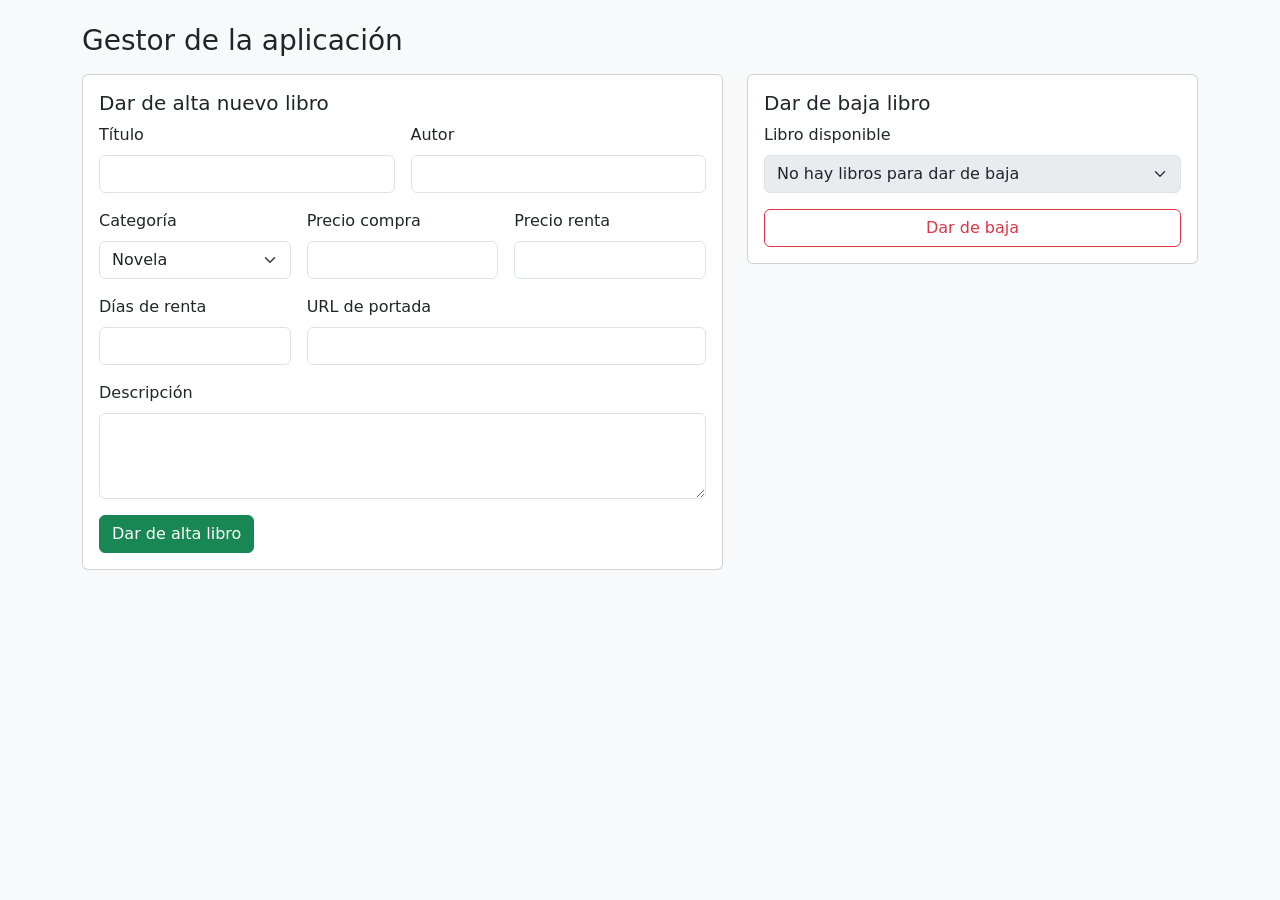
==== gestor.html @ 28cb76ce "Move gestor to dedicated tab and page" ====
<!doctype html>
<html lang="es">
  <head>
    <meta charset="UTF-8" />
    <meta name="viewport" content="width=device-width, initial-scale=1.0" />
    <title>Biblioteca | Gestor</title>
    <link href="https://cdn.jsdelivr.net/npm/bootstrap@5.3.3/dist/css/bootstrap.min.css" rel="stylesheet" />
    <link rel="stylesheet" href="styles.css" />
  </head>
  <body data-bs-theme="light">
    <main class="container my-4">
      <h1 class="h3 mb-3">Gestor de la aplicación</h1>
      <div class="row g-4">
        <div class="col-lg-7"><div class="card"><div class="card-body">
          <h2 class="h5">Dar de alta nuevo libro</h2>
          <form id="adminForm" class="row g-3">
            <div class="col-md-6"><label class="form-label" for="adminTitle">Título</label><input id="adminTitle" name="title" class="form-control" required/></div>
            <div class="col-md-6"><label class="form-label" for="adminAuthor">Autor</label><input id="adminAuthor" name="author" class="form-control" required/></div>
            <div class="col-md-4"><label class="form-label" for="adminCategory">Categoría</label><select id="adminCategory" name="category" class="form-select"><option value="novela">Novela</option><option value="programacion">Programación</option><option value="historia">Historia</option></select></div>
            <div class="col-md-4"><label class="form-label" for="adminPurchasePrice">Precio compra</label><input id="adminPurchasePrice" name="purchasePrice" class="form-control" type="number" min="0" step="0.01" required/></div>
            <div class="col-md-4"><label class="form-label" for="adminRentalPrice">Precio renta</label><input id="adminRentalPrice" name="rentalPrice" class="form-control" type="number" min="0" step="0.01" required/></div>
            <div class="col-md-4"><label class="form-label" for="adminRentalDays">Días de renta</label><input id="adminRentalDays" name="rentalDays" class="form-control" type="number" min="1" step="1" required/></div>
            <div class="col-md-8"><label class="form-label" for="adminImage">URL de portada</label><input id="adminImage" name="image" class="form-control" type="url"/></div>
            <div class="col-12"><label class="form-label" for="adminDescription">Descripción</label><textarea id="adminDescription" name="description" rows="3" class="form-control" required></textarea></div>
            <div class="col-12"><button class="btn btn-success" type="submit">Dar de alta libro</button></div>
          </form>
        </div></div></div>
        <div class="col-lg-5"><div class="card"><div class="card-body">
          <h2 class="h5">Dar de baja libro</h2>
          <form id="adminDeleteForm" class="d-grid gap-3"><div><label for="adminBookSelect" class="form-label">Libro disponible</label><select id="adminBookSelect" class="form-select"></select></div><button class="btn btn-outline-danger" type="submit">Dar de baja</button></form>
          <div id="adminFeedback" class="alert d-none mt-3 mb-0"></div>
        </div></div></div>
      </div>
    </main>
    <script src="admin.js"></script>
  </body>
</html>
---- styles.css ----
body {
  background: #f8f9fb;
  transition: background-color 0.2s ease, color 0.2s ease;
}

body[data-bs-theme="dark"] {
  background: #121417;
}

body[data-bs-theme="dark"] .book-card .card,
body[data-bs-theme="dark"] #detalle .card,
body[data-bs-theme="dark"] #historial .card {
  background-color: #1c2128;
  border-color: #2f353d;
}

.book-cover {
  height: 100%;
  max-height: 420px;
  object-fit: cover;
}

.book-card .card {
  transition: transform 0.2s ease, box-shadow 0.2s ease;
  height: 100%;
}

.book-card .card:hover {
  transform: translateY(-4px);
  box-shadow: 0 0.5rem 1rem rgba(0, 0, 0, 0.1);
}
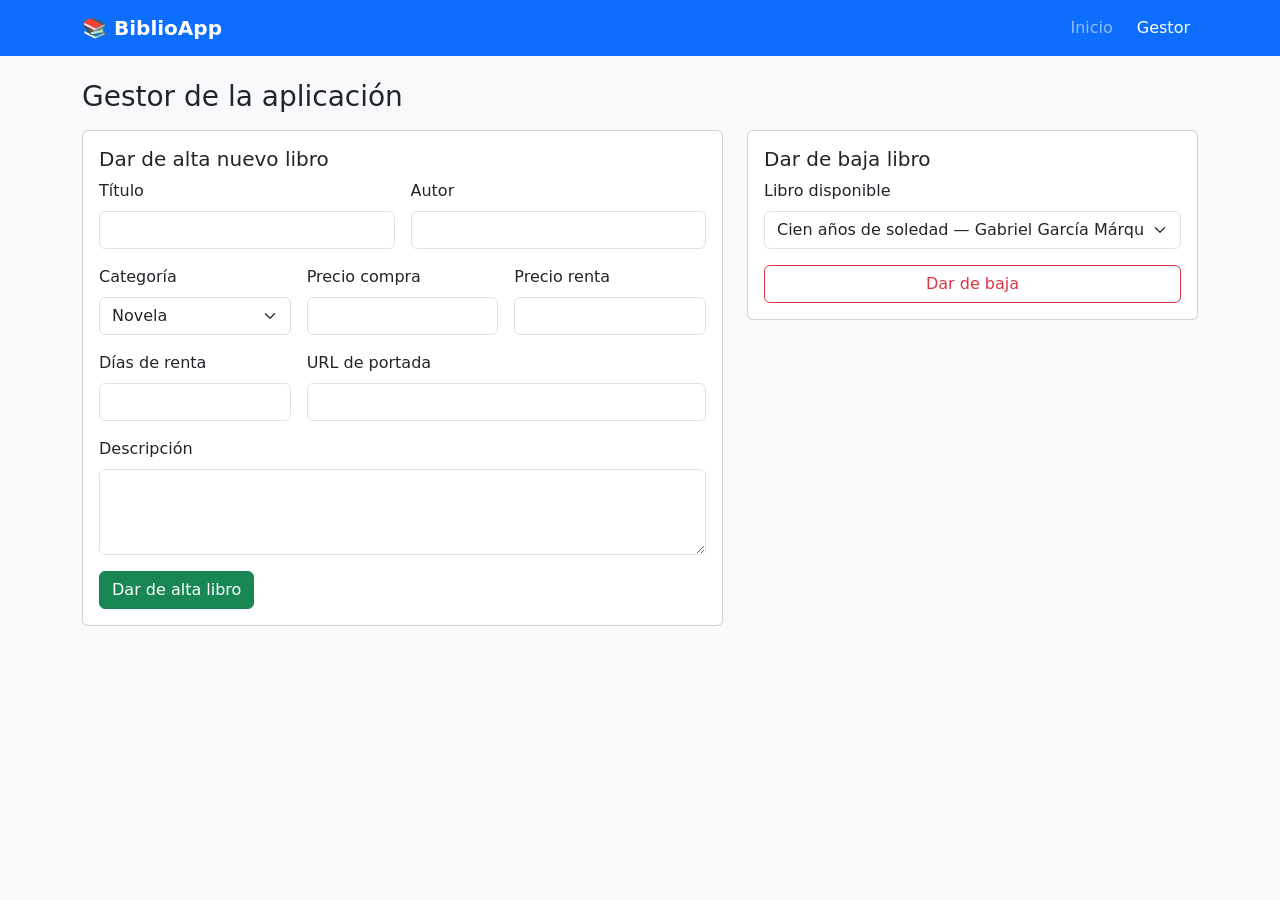
==== commit f8bfcd0f: "Agregar encabezado en gestor y persistencia inicial en localStorage" ====
--- a/gestor.html
+++ b/gestor.html
@@ -8,6 +8,28 @@
     <link rel="stylesheet" href="styles.css" />
   </head>
   <body data-bs-theme="light">
+    <nav class="navbar navbar-expand-lg navbar-dark bg-primary sticky-top">
+      <div class="container">
+        <a class="navbar-brand fw-bold" href="index.html">📚 BiblioApp</a>
+        <button
+          class="navbar-toggler"
+          type="button"
+          data-bs-toggle="collapse"
+          data-bs-target="#navbarNav"
+          aria-controls="navbarNav"
+          aria-expanded="false"
+          aria-label="Alternar navegación"
+        >
+          <span class="navbar-toggler-icon"></span>
+        </button>
+        <div class="collapse navbar-collapse" id="navbarNav">
+          <ul class="navbar-nav ms-auto align-items-lg-center gap-lg-2">
+            <li class="nav-item"><a class="nav-link" href="index.html">Inicio</a></li>
+            <li class="nav-item"><a class="nav-link active" aria-current="page" href="gestor.html">Gestor</a></li>
+          </ul>
+        </div>
+      </div>
+    </nav>
     <main class="container my-4">
       <h1 class="h3 mb-3">Gestor de la aplicación</h1>
       <div class="row g-4">
@@ -32,6 +54,7 @@
         </div></div></div>
       </div>
     </main>
+    <script src="https://cdn.jsdelivr.net/npm/bootstrap@5.3.3/dist/js/bootstrap.bundle.min.js" integrity="sha384-YvpcrYf0tY3lHB60NNkmXc5s9fDVZLESaAA55NDzOxhy9GkcIdslK1eN7N6jIeHz" crossorigin="anonymous"></script>
     <script src="admin.js"></script>
   </body>
 </html>
